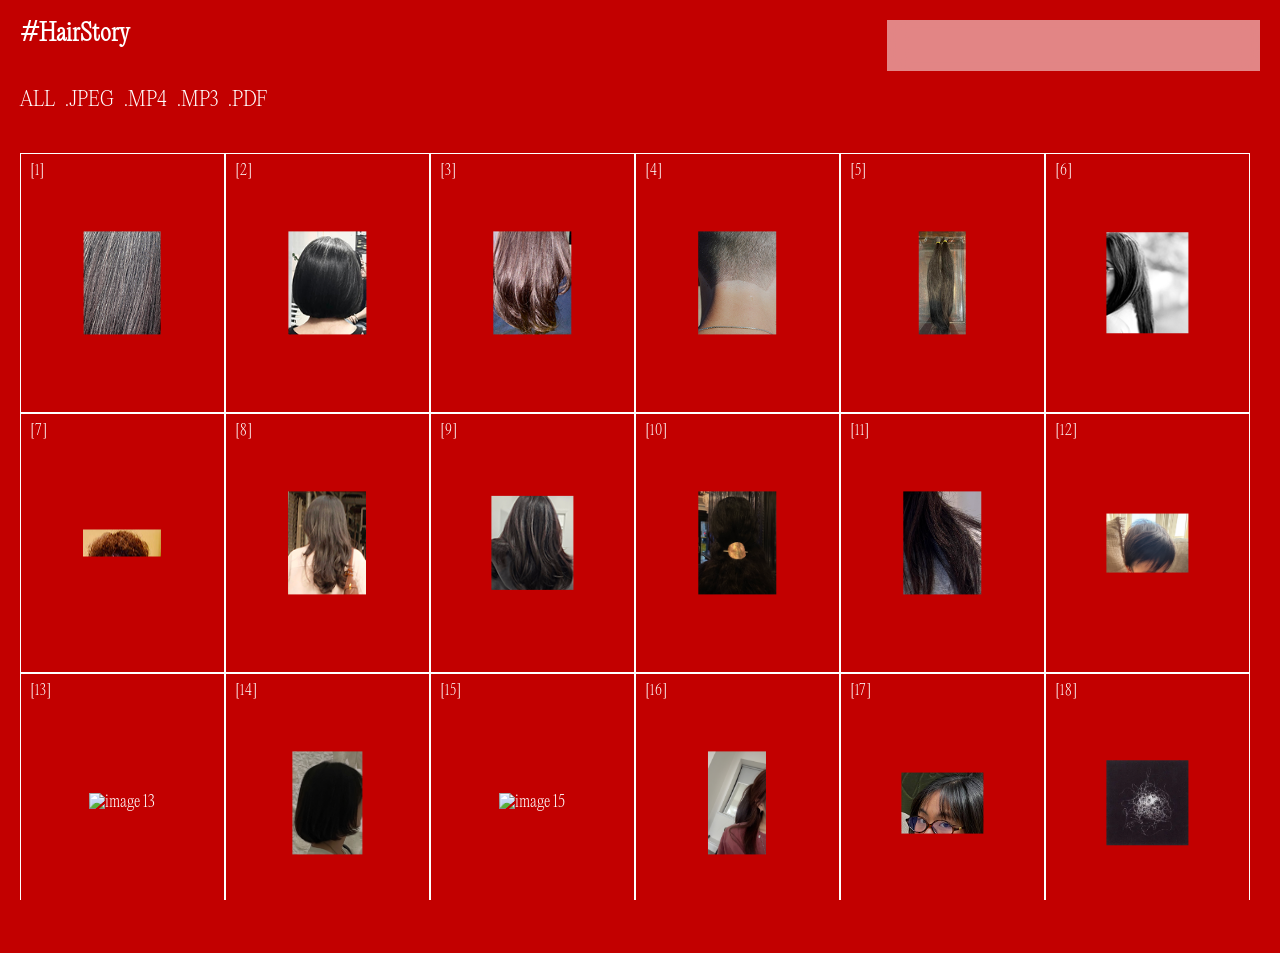
==== index.html @ ddce59ec "update" ====
<!DOCTYPE html>
<html lang="en">
<head>
  <meta charset="UTF-8" />
  <meta name="viewport" content="width=device-width, initial-scale=1.0" />
  <title>Archive Gallery</title>
  <link rel="stylesheet" href="styles.css">

</head>
<body>
<div class="page-transition"></div>
<a class="header" href="home.html">#HairStory</a>

  <div class="media-container">
    <div class="all">ALL</div>
    <div class="jpeg">.JPEG</div>
    <div class="mp4">.MP4</div>
    <div class="mp3">.MP3</div>
    <div class="pdf">.PDF</div>
  </div>

<div class="menu">
  <div class="menu-indicator"></div>

  <a class="menu-item" href="index.html">Index</a>
  <a class="menu-item" href="story.html">Story</a>
  <a class="menu-item" href="mailto:khanhphan1500@gmail.com">Submit</a>
  <a class="menu-item" href="faq.html">FAQ</a>
  <a class="menu-item" href="license.html">License</a>
</div>

  <div class="container">
  <div class="item type-jpeg"
     data-title="Mom's Hair Is A Symbol Of Her Sacrifice"
    data-author="By Anonymous User"    
     data-image="Images/hair1.png">
    <div class="label">[1]</div>
    <img src="Images/1.png" alt="">
  </div>

    <div class="item type-jpeg"
    data-title="I Cut My Hair As A Favor"
    data-author="By Anonymous User"    
    data-image="Images/Group 11.png">
    <div class="label">[2]</div>
    <img src="Images/2.png" alt="image 2">
  </div>

    <div class="item type-jpeg"
    data-title="Memories"
    data-author="By Anonymous User"    
    data-image="Images/Group 12.png">
    <div class="label">[3]</div>
    <img src="Images/3.png" alt="image 3">
  </div>

    <div class="item type-jpeg"
    data-title="Join The Military"
    data-author="By Anonymous User"        
    data-image="Images/Frame 21.png">
    <div class="label">[4]</div>
    <img src="Images/4.png" alt="image 4">
  </div>
    <div class="item type-mp3"
    data-title="Attachment"
    data-author="By Anonymous User"        
    data-description="When I was four, my world was still very small. It was mostly my house, my parents, and Nga. Nga had long hair. I don’t remember what clothes she wore or what her voice sounded like exactly, but I remember her hair. In my mind, that was part of who she was. Long hair meant Nga.
One afternoon she came home with it cut short. Just like that. No warning, no explanation. I stared at her for a long time, trying to understand what had happened. She was smiling, talking as usual, but something felt wrong. It was like someone had quietly replaced a piece of her.
And I cried. Not the dramatic kind of crying that comes from getting hurt. I couldn’t explain why. I only knew that the image of her I had held onto so tightly no longer matched what I saw.
Looking back, I think that was the first time I realized that people can change, even when you don’t expect them to. At four years old, I didn’t have the language for that. I only knew that Nga’s long hair was gone, and somehow, that felt like losing something."
    data-image="Images/5.png">
    <div class="label">[5]</div>
    <img src="Images/5.png" alt="image 5">
  </div>
    <div class="item type-pdf">
    <div class="label">[6]</div>
    <img src="Images/6.png" alt="image 6">
  </div>

    <div class="item type-pdf"
    data-title="Changes"
    data-author="By Anonymous User"        
    data-description="Sometimes, I find it funny when someone new met me and said: “Oh you should try this hairstyle. I giggle a little bit because I have tried every single hairstyle that people could imagine of. I swear, every single one. Because I have been through periods of change, through ups and downs, even moments of joy. I marked all the parts of my life with different hairstyles. So if people see me in just one hairstyle for a long time, it means everything is stable. But if there’s a time when something too joyful or too sad, I immediately changes my hairstyle. So I can confidently say that my hair holds a collection of memories in my life. One time people couldn’t even believe that I would change my hair like that. It was this curly afro style and I even dyed it. I remembered I met a friend at lunch while my hair was normal and straight and in the evening, I met her again at a party and I had this new strange hair. I felt like I had a new identity. When I walked in, people didn’t even recognized me, so I sat still to see if anyone noticed I was there. That’s the hairstyle that everyone was extremely shocked by, especially at that time. It was 2010, about 15 years ago. It looked so expressive to the point that I didn’t have to dress much because the hair already represented me: when I walked into a place, everyone had to turn around. I remember going to New York, my favorite city for the first time, with that hair. I was walking on the street and there were trucks behind kept honking at me. I turned around and though that something happened but they ended up complimenting on my hair. Like for an Asian, it was quite bold to have that hairstyle. I went on television and I got so many interesting comments about it. Later, I bleached my whole hair into white and people remembered me in events by it. Both of those hairstyles  marked different successful times of my life. When I looked back into my journey, I realized that it really reflects my mood through my hair. I don’t know this’s right or not, but the more I want to make an announcement to the outside world, the more I will show in my hairstyle: very bold, very strong. But when I’m looking at everything in a gentle way, I would want to keep my hair natural, original, and healthy. If I want to be individualistic, I would cut my hair short and style it. But right now, with my straight black hair, it’s not about me trying to shout a message to the world because after so many years working in this industry, I’ve said everything I wanted to. Now, as a host of a talkshow or a podcast, I want to listen and be invisible in front of my guests. Sometimes, I want to be a hug, or a therapist, or simply a friend listening to their stories."
    data-image="Images/7.png">
    <div class="label">[7]</div>
    <img src="Images/7.png" alt="image 7">
  </div>

    <div class="item type-pdf"
    data-title="Memories"
    data-author="By Anonymous User"        
    data-image="Images/8.png"
    data-subimage="Images/IMG_8418 1.png">
    <div class="label">[8]</div>
    <img src="Images/8.png" alt="image 8">
  </div>

    <div class="item type-pdf"
    data-title="Beauty Standard"
    data-author="By Anonymous User"        
    data-description="Growing up, long hair always felt less like a decision and more like something I was expected to have. It was everywhere, in the way people described beauty, in the girls I saw around me, in the quiet assumption that this was what femininity was supposed to look like. Keeping it long made me feel recognizable in a way, like I was fitting into something already defined. But at the same time, I’ve started to notice how much of that choice wasn’t entirely mine, and how strange it is to realize that even something as personal as my own hair can carry expectations I didn’t consciously agree to."
    data-image="Images/9.png">
    <div class="label">[9]</div>
    <img src="Images/9.png" alt="image 9">
  </div>

    <div class="item type-pdf"
    data-title="Identity"
    data-author="By Pree"        
    data-description="My hair takes up space—physically and otherwise. It’s thick, curly, and rarely behaves the same way twice, which means I’ve had to learn how to live with unpredictability instead of trying to smooth it out. Over time, it stopped feeling like something to manage and started feeling more like a marker of who I am visible, a little unruly, and not especially interested in fitting into something neater."
    data-image="Images/10.jpeg">
    <div class="label">[10]</div>
    <img src="Images/10.jpeg" alt="image 10">
  </div>

    <div class="item type-pdf"
    data-title="Untitled"
    data-author="By Anonymous User"        
    data-description="This photo is of my twin sister from when she visited me in New York. Every time she visits, I always straighten her hair for her. We grew up super close, with different hair types. She has a lot of thick hair, while I have a little less and thinner strands. When I straighten her hair for her, going through all of the different layers with the straightener makes me feel reminiscent of our childhood and playing with each other's hair."
    data-image="Images/11.png">
    <div class="label">[11]</div>
    <img src="Images/11.png" alt="image 11">
  </div>

    <div class="item type-pdf"
    data-title="Untitled"
    data-author="By Anonymous User"        
    data-description="The moment I realized hair meant something more than just hair was when my baby was born. Seeing his hair everyday reminds me of how grateful I am for my little person and how fast he is growing."
    data-image="Images/12.png">
    <div class="label">[12]</div>
    <img src="Images/12.png" alt="image 12">
  </div>

    <div class="item type-pdf"
    data-title="Untitled"
    data-author="By Anonymous User"        
    data-description="Coloring my hair different colors go beyond just aesthetics for me. I noticed throughout high school and college that professors were more likely to remember me if I had a distinct style, especially cause many of my classes were pre dominantly East Asian. It felt kind of demeaning to constantly be confused for other people, being called by different names or being forgotten despite me knowing that it's not my fault. Hair has become a form of my identity but also reminds me of my frustration towards being 'forgotten' growing up."
    data-image="Images/13.jpg">
    <div class="label">[13]</div>
    <img src="Images/13.jpg" alt="image 13">
  </div>

    <div class="item type-pdf"
    data-title="Untitled"
    data-author="By Anonymous User"        
    data-description="I remember this was my first time cutting off my hair really short and I was really nervous but I wanted a different change. The reason for cutting my hair so short was because I was having a hard time during the time and I wanted to wash away that memory and start to show change physically to get better. Cutting off this hair was one of the biggest change yet it was a way for me to cut off the negative energy and try to start with a new mindset."
    data-image="Images/14.jpg">
    <div class="label">[14]</div>
    <img src="Images/14.jpg" alt="image 14">
  </div>

    <div class="item type-mp3">
    <div class="label">[15]</div>
    <img src="Images/15.jpg" alt="image 15">
  </div>

    <div class="item type-pdf"
    data-title="Untitled"
    data-author="By Anonymous User"    
    data-description="I am not very good at tying my hair, but one day I carefully did it because I was going to a basketball game with my boyfriend. For me, it felt like a date, so I wanted to look pretty. But he came wearing a hoodie, sweatpants, and a cap, and said he didn’t think it was a date, just a game. That moment made me feel really sad, and I even cried a little, so my hair that day became more than just hair. It showed how much I cared about the moment and our relationship."
    data-image="Images/16.jpeg">
    <div class="label">[16]</div>
    <img src="Images/16.jpeg" alt="image 16">
  </div>

    <div class="item type-mp4"
    data-title="Untitled"
    data-author="By Jenny Tran"
    data-image="Images/17.png"
    data-video="Images/video-output-B801E47E-673E-49CC-BC9C-81266635CBD5-1.MOV">
    <div class="label">[17]</div>
    <img src="Images/17.png" alt="image 17">
  </div>

    <div class="item type-mp4"
    data-title="Bristles"
    data-author="By Sara Grant"
    data-description="Bristles is an exploration of change and personal growth. This artist book presents captivating compositions of loose hair strands, paired with Walt Whitman’s Song of Myself."
    data-video="Images/Bristles.mov">
    <div class="label">[18]</div>
    <img src="Images/18.png" alt="image 18">
  </div>

  </div>
  <div class="detail-panel" id="panel">
  <div class="panel-content">
    <div class="close-btn" id="closePanel">✕</div>
    <h2 id="panelTitle"></h2>
    <h3 id="panelAuthor"></h3>
    <img id="panelImage" src="" alt="">
    <video id="panelVideo" autoplay loop muted playsinline style="display:none;"></video>    <p id="panelDescription"></p>
  </div>
</div>
</body>
<script>
  const buttons = document.querySelectorAll('.media-container div');
  const allItems = document.querySelectorAll('.item');

  buttons.forEach(button => {
    button.addEventListener('click', () => {

      const type = button.className; // gets 'jpeg', 'mp3', etc.

      // If ALL is clicked → reset
      if (type === 'all') {
        allItems.forEach(item => item.classList.remove('dim'));
        return;
      }

      // Step 1: dim everything
      allItems.forEach(item => item.classList.add('dim'));

      // Step 2: undim matching items
      const activeItems = document.querySelectorAll('.type-' + type);
      activeItems.forEach(item => item.classList.remove('dim'));
    });
  });
  const items = document.querySelectorAll('.item');
  const panel = document.getElementById('panel');
  const closeBtn = document.getElementById('closePanel');

  const panelTitle = document.getElementById('panelTitle');
  const panelDesc = document.getElementById('panelDescription');
  const panelAuthor = document.getElementById('panelAuthor');
  const panelImg = document.getElementById('panelImage');
  const panelSubimg = document.getElementById('panelSubImage');



  items.forEach(item => {
    item.addEventListener('click', () => {
      // get data from clicked item
      const title = item.dataset.title;
      const desc = item.dataset.description
      const img = item.dataset.image;
      const video = item.dataset.video;
      const author = item.dataset.author;
// reset visibility
    panelImg.style.display = 'block';
    panelVideo.style.display = 'none';
    panelAuthor.textContent = author || '';

    // ✅ if mp4 → show video under image
    if (item.classList.contains('type-mp4') && video) {
      panelVideo.src = video;
      panelVideo.style.display = 'block';
    }
;

      // inject into panel
      panelTitle.textContent = title;
      panelDesc.textContent = desc;
      panelImg.src = img;
    
      panelImg.classList.remove('pdf-small');

    // only PDF gets smaller
    if (item.classList.contains('type-pdf')) {
      panelImg.classList.add('pdf-small');
    }

        if (item.classList.contains('type-mp3')) {
      panelImg.classList.add('mp3-small');
    }
            if (item.classList.contains('type-mp4')) {
      panelImg.classList.add('mp4-small');
    }

      // open panel
      panel.classList.add('active');
    });
  });

  closeBtn.addEventListener('click', () => {
    panel.classList.remove('active');
  });
const menuItems = document.querySelectorAll('.menu-item');
const menu = document.querySelector('.menu');
const indicator = document.querySelector('.menu-indicator');

menuItems.forEach(item => {
  item.addEventListener('mouseenter', () => {
    const rect = item.getBoundingClientRect();
    const parentRect = menu.getBoundingClientRect();

    indicator.style.width = rect.width + 'px';
    indicator.style.transform = `translateX(${rect.left - parentRect.left - 6}px)`;
  });
});
document.addEventListener("DOMContentLoaded", () => {
  const transition = document.querySelector(".page-transition");
  const header = document.querySelector(".header");

  header.addEventListener("click", (e) => {
    e.preventDefault();

    // slide DOWN
    transition.classList.remove("up");
    transition.classList.add("down");

    setTimeout(() => {
      window.location.href = header.href;
    }, 600);
  });
});
</script>
</html>
---- styles.css ----
@font-face {
  font-family: 'PPEditorial-Ultralight';
  src: url('Fonts/PPEditorialNew-Ultralight.woff') format('woff2'),
       url('Fonts/PPEditorialNew-Ultralight.woff') format('woff');
  font-weight: 100;
  font-style: normal;
}

    body {
      margin: 0;
      background-color: #C20000;
      color: white;
      font-family: 'PPEditorial-Ultralight', serif;
    }

    .header {
      padding: 20px;
      font-size: 24px;
      font-weight: bold;
      text-decoration: none;
      color: inherit;
      display: inline-block;
      z-index: 100000;
      
    }
   
    .media-container{
      display: flex;
      flex-wrap: wrap;
      padding: 20px;
      gap: 10px;
      font-size: 20px;
    }
    .container {
      display: flex;
      flex-wrap: wrap;
      padding: 20px;
      gap: 0px;
    }

.item {
  width: calc((100% - 10px) / 6);
  height: 260px;
  border: 1px solid white;
  position: relative;
  overflow: hidden;
  box-sizing: border-box;
  background-color: transparent;
  transition: background-color 0.3s ease;
}
.label {
  position: absolute;
  top: 0;
  left: 0;
  padding: 10px;
  font-size: 14px;
  letter-spacing: 1px;
  color: white;
  z-index: 2;
  transition: color 0.3s ease;
}
.item img {
  position: absolute;
  top: 50%;
  left: 50%;
  transform: translate(-50%, -50%) scale(1);
  max-width: 40%;
  max-height: 40%;
  transition: transform 0.3s ease;
  z-index: 1;
}
    .item:hover img {
  transform: translate(-50%, -50%) scale(1.3);
}
.item:hover {
  background-color: white;
}

.item:hover .label {
  color: #C20000; /* your red */
}
.dim {
  opacity: 0.2;
  transition: opacity 0.3s ease;
}
.detail-panel {
  position: fixed;
  top: 0;
  right: -100%;
  width: 50%; 
  height: 100vh;
  background: white;
  color: #C20000;
  z-index: 999;
  transition: right 0.4s ease;
  overflow-y: auto;
}

.detail-panel.active {
  right: 0;
}
.panel-content {
  padding: 40px;
}

.panel-content img {
  width: 100%;
  margin: 20px 0;
}

.close-btn {
  position: absolute;
  top: 20px;
  right: 20px;
  cursor: pointer;
  font-size: 40px;
}
#panelTitle {
  text-align: center;
  margin: 80px auto 30px auto;
  font-size: 35px;
  width: 60%;
}
#panelAuthor {
  text-align: center;
  margin: 0px auto 30px auto;
  font-size: 20px;
  width: 100%;
}
#panelDescription {
  text-align: justify;
  margin: 65px auto 30px auto;
  font-size: 20px;
  width: 90%;}
/* default = full width (jpeg, mp3, mp4...) */
#panelImage.jpeg {
  width: 100%;
  height: auto;
}

#panelImage.pdf-small {
  width: 40%;      
  padding-top: 30px;
  max-width: 300px;
  display: block;
  margin: 0 auto; 
}
#panelImage.mp3-small {
  width: 30%;
  max-width: 300px;
  display: block;
  margin: 0 auto;  
}
#panelImage.mp4-small {
  width: 40%; 
  max-width: 300px;
  display: block;
  margin: 0 auto; 
}
#panelVideo {
  width: 90%;
  padding-top: 46px;
  margin: 0 auto; 

}

.menu {
  position: fixed;
  width: fit-content;
  top: 20px;
  right: 20px;
  display: flex;
  gap: 8px;
  padding: 8px;
  background: rgba(255, 255, 255, 0.522);
  backdrop-filter: blur(10px);
  border-radius: 999px;
  z-index: 9999;
}

/* red text */
.menu-item {
  color: #C20000;
  font-size: 14pt;
  padding: 6px 12px;
  cursor: pointer;
  position: relative;
  z-index: 2;
  white-space: nowrap;
  text-decoration: none;
}

/* sliding highlight */
.menu-indicator {
  position: absolute;
  top: 6px;
  left: 6px;
  height: calc(100% - 12px);
  width: 20px; /* will be overwritten by JS */

  background: rgba(255, 255, 255, 0.772);
  border-radius: 999px;

  transition: all 0.3s ease;
  z-index: 1;
}

.home {
  display: grid;
  grid-template-columns: 2fr 1fr 1fr 1fr; /* first column bigger */
  height: 100vh;
}

/* base column style */
.col {
  background-size: cover;
  background-position: center;
  transition: background-image 0.4s ease;
  position: relative; /* important for positioning text */
  overflow: hidden;
}

/* DEFAULT (all columns form ONE image) */
.col-1 { background-image: url('Images/CamScanner 4-8-26 23.14_1.jpg'); background-position: 0% center; }
.col-2 { background-image: url('Images/CamScanner 4-8-26 23.14_1.jpg'); background-position: 33% center; }
.col-3 { background-image: url('Images/CamScanner 4-8-26 23.14_1.jpg'); background-position: 66% center; }
.col-4 { background-image: url('Images/CamScanner 4-8-26 23.14_1.jpg'); background-position: 100% center; }

/* HOVER → only that column changes */
.col-1:hover { background-image: url('Images/IMG_7846.jpg'); }
.col-2:hover { background-image: url('Images/IMG_7846.jpg'); }
.col-3:hover { background-image: url('Images/IMG_7846.jpg'); }
.col-4:hover { background-image: url('Images/IMG_7846.jpg'); }

.page-title {
  position: fixed;
  bottom: 1px;
  left: 20px;
  font-size: 250px;
  color: #C20000;
  z-index: 10;
}

.title-word {
  transition: opacity 0.3s ease;
}


/* text styling */
.col-subtitle {
  position: absolute;
  left: 20px;
  margin-top: 350px;
  color: white;
  font-size: 100px;
  opacity: 0;

  transition: opacity 0.3s ease, transform 0.3s ease;
  transform: translateY(10px);
}
.col-text {
  position: absolute;
  left: 20px;
  bottom: 50px;
  color: white;
  font-size: 20pt;
  opacity: 0;
  width: 80%;
  transition: opacity 0.3s ease, transform 0.3s ease;
  transform: translateY(10px);
}
.col-text span {
  display: block;
  margin-top: 8px; /* optional spacing */
  font-size: 15pt;
}
.col-2 .col-subtitle,
.col-3 .col-subtitle,
.col-4 .col-subtitle {
  font-size: 50pt;
  margin-top: 150px;
  position: relative;   /* adjust as needed */
}
.col-2 .col-text,
.col-3 .col-text,
.col-4 .col-text {
  position: static;   /* or relative */
  margin-top: 10px;
  padding-left: 20px;
  width: 80%;
}
.col-2 .col-text span,
.col-3 .col-text span,
.col-4 .col-text span {
  margin-top: 20px;    /* adjust as needed */
}
/* show ONLY on hover */
.col:hover .col-subtitle {
  opacity: 1;
  transform: translateY(0);
}
.col:hover .col-text {
  opacity: 1;
}
.page-transition {
  position: fixed;
  left: 0;
  bottom: -100%;
  width: 100%;
  height: 100%;
  background: #C20000;
  z-index: 9999;
  transition: bottom 0.5s ease;
}

/* slide UP (home → index) */
.page-transition.up {
  bottom: 0;
}

/* slide DOWN (index → home) */
.page-transition.down {
  bottom: -100%;
}
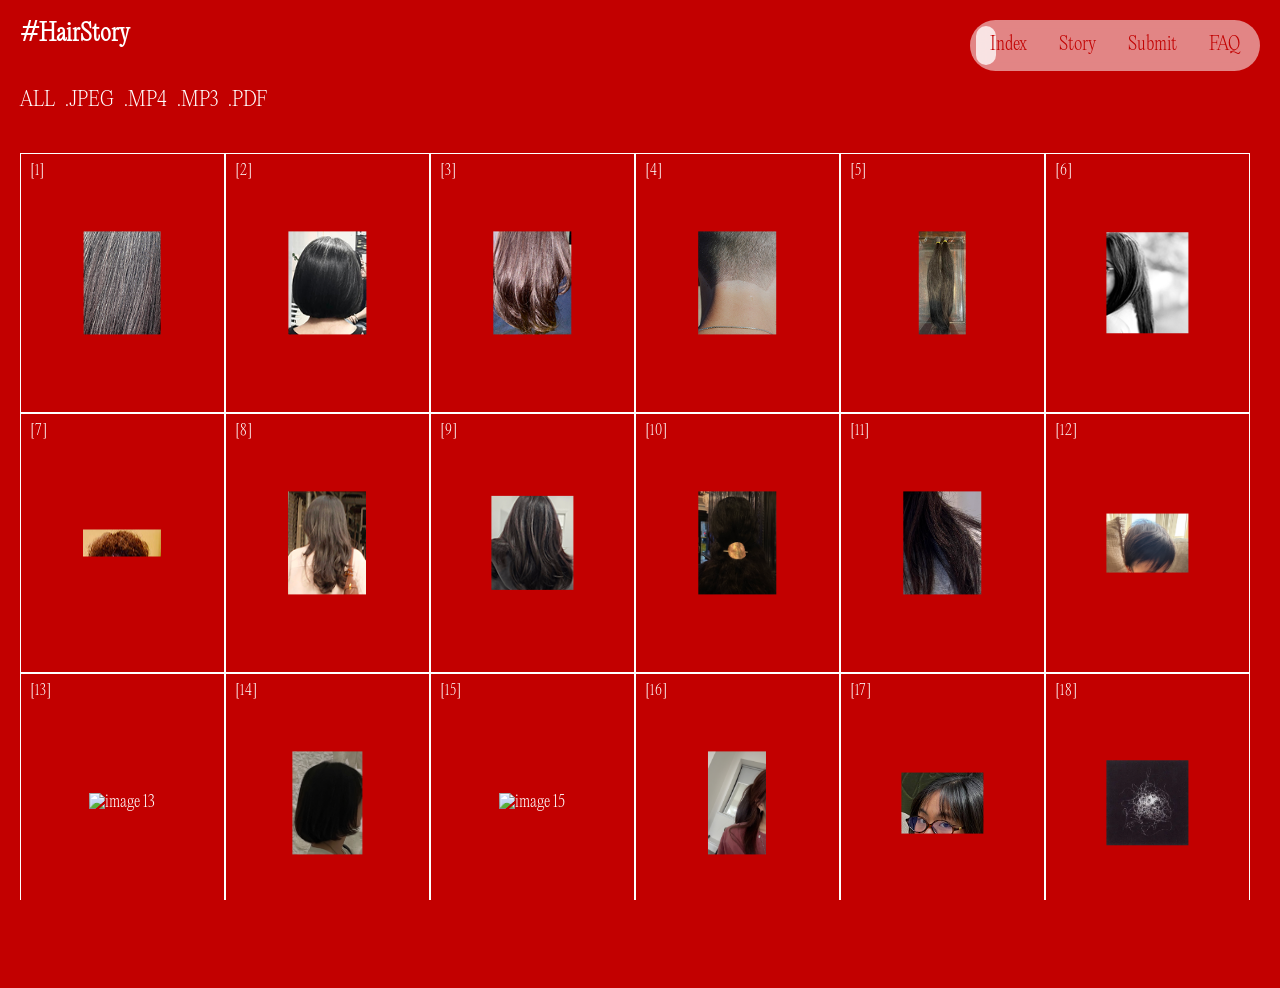
==== commit afdc50b0: "license" ====
--- a/index.html
+++ b/index.html
@@ -26,7 +26,6 @@
   <a class="menu-item" href="story.html">Story</a>
   <a class="menu-item" href="mailto:khanhphan1500@gmail.com">Submit</a>
   <a class="menu-item" href="faq.html">FAQ</a>
-  <a class="menu-item" href="license.html">License</a>
 </div>
 
   <div class="container">
@@ -191,6 +190,7 @@
     <video id="panelVideo" autoplay loop muted playsinline style="display:none;"></video>    <p id="panelDescription"></p>
   </div>
 </div>
+
 </body>
 <script>
   const buttons = document.querySelectorAll('.media-container div');
@@ -304,4 +304,16 @@
   });
 });
 </script>
-</html>+</html>
+<footer class="license">
+  <a href="https://khanh-phan15.github.io/HairStory/home.html">#HairStory</a>
+  © 2026 by
+  <a href="https://www.instagram.com/khanh.phan15/">Khanh Phan</a>
+  is licensed under
+  <a href="https://creativecommons.org/licenses/by-nc-nd/4.0/">CC BY-NC-ND 4.0</a>
+
+  <img src="https://mirrors.creativecommons.org/presskit/icons/cc.svg">
+  <img src="https://mirrors.creativecommons.org/presskit/icons/by.svg">
+  <img src="https://mirrors.creativecommons.org/presskit/icons/nc.svg">
+  <img src="https://mirrors.creativecommons.org/presskit/icons/nd.svg">
+</footer>
--- a/styles.css
+++ b/styles.css
@@ -111,7 +111,7 @@
 .close-btn {
   position: absolute;
   top: 20px;
-  right: 20px;
+  left: 20px;
   cursor: pointer;
   font-size: 40px;
 }
@@ -322,3 +322,21 @@
 .page-transition.down {
   bottom: -100%;
 }
+.license {
+  display: flex;
+  flex-wrap: wrap;
+  gap: 6px;
+  align-items: center;
+  padding: 10px 20px;
+  font-size: 12px;
+  color: white;
+}
+.license-link {
+  color: white;
+}
+.license img {
+  height: 0.9em;
+  width: auto;
+  margin-left: 0.2em;
+  vertical-align: middle;
+}
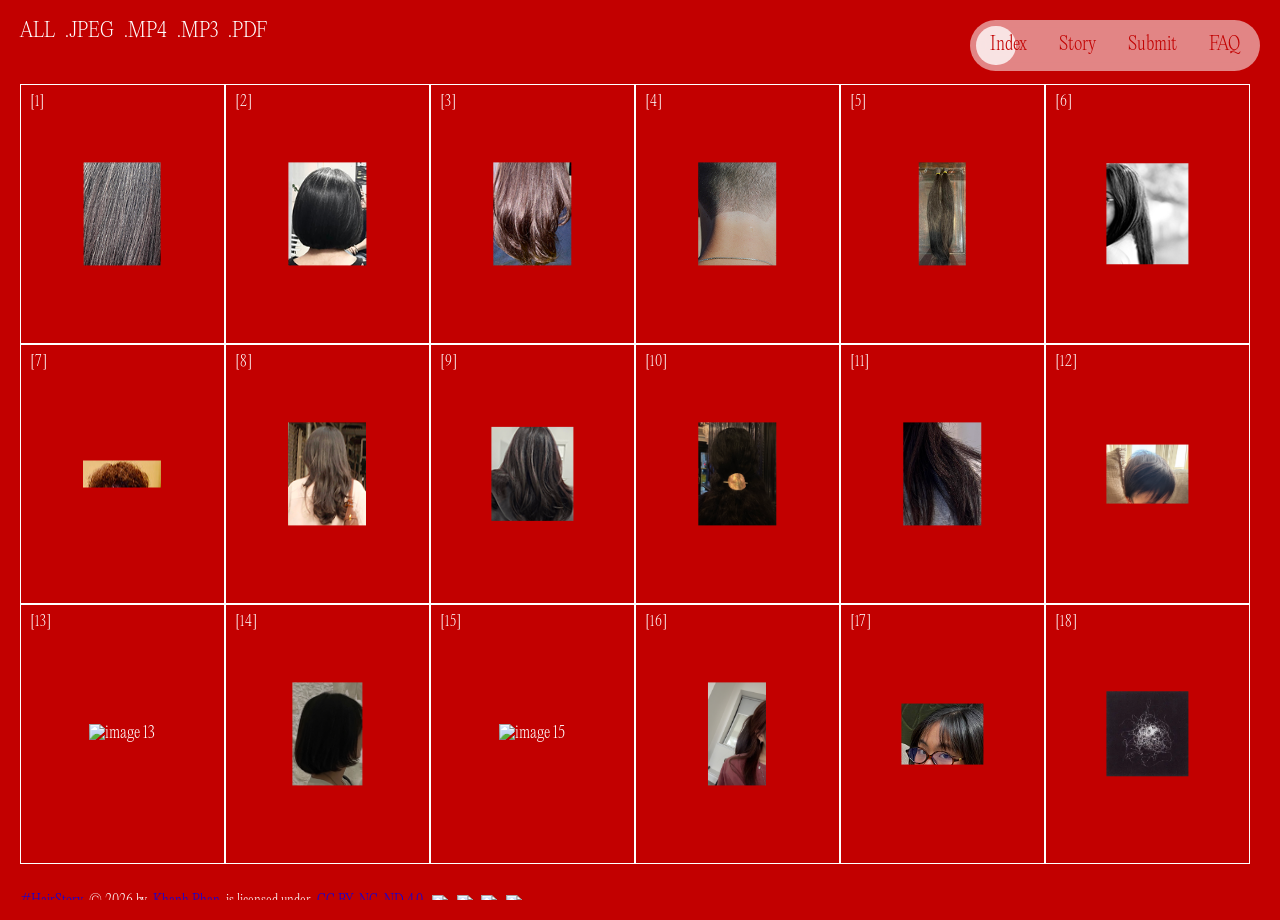
==== commit 99626180: "story" ====
--- a/index.html
+++ b/index.html
@@ -62,7 +62,8 @@
   </div>
     <div class="item type-mp3"
     data-title="Attachment"
-    data-author="By Anonymous User"        
+    data-author="By Anonymous User" 
+    data-audio="Audio/Cutting-hair-scissors-snapping.mp3"       
     data-description="When I was four, my world was still very small. It was mostly my house, my parents, and Nga. Nga had long hair. I don’t remember what clothes she wore or what her voice sounded like exactly, but I remember her hair. In my mind, that was part of who she was. Long hair meant Nga.
 One afternoon she came home with it cut short. Just like that. No warning, no explanation. I stared at her for a long time, trying to understand what had happened. She was smiling, talking as usual, but something felt wrong. It was like someone had quietly replaced a piece of her.
 And I cried. Not the dramatic kind of crying that comes from getting hurt. I couldn’t explain why. I only knew that the image of her I had held onto so tightly no longer matched what I saw.
@@ -175,7 +176,7 @@
     data-title="Bristles"
     data-author="By Sara Grant"
     data-description="Bristles is an exploration of change and personal growth. This artist book presents captivating compositions of loose hair strands, paired with Walt Whitman’s Song of Myself."
-    data-video="Images/Bristles.mov">
+    data-video="Images/Bristles.mov"> 
     <div class="label">[18]</div>
     <img src="Images/18.png" alt="image 18">
   </div>
--- a/styles.css
+++ b/styles.css
@@ -13,16 +13,25 @@
       font-family: 'PPEditorial-Ultralight', serif;
     }
 
-    .header {
-      padding: 20px;
-      font-size: 24px;
-      font-weight: bold;
-      text-decoration: none;
-      color: inherit;
-      display: inline-block;
-      z-index: 100000;
-      
-    }
+.header {
+  position: fixed;   /* key fix */
+  top: 20px;
+  left: 20px;
+
+  font-size: 24px;
+  font-weight: bold;
+  text-decoration: none;
+
+  color: #C20000;
+
+  opacity: 0;
+  transition: opacity 0.5s ease;
+
+  z-index: 100000;
+}
+    body.story-mode .header {
+    opacity: 1;
+}
    
     .media-container{
       display: flex;
@@ -196,7 +205,7 @@
   top: 6px;
   left: 6px;
   height: calc(100% - 12px);
-  width: 20px; /* will be overwritten by JS */
+  width: 40px; /* will be overwritten by JS */
 
   background: rgba(255, 255, 255, 0.772);
   border-radius: 999px;
@@ -328,15 +337,68 @@
   gap: 6px;
   align-items: center;
   padding: 10px 20px;
-  font-size: 12px;
+  font-size: 14px;
   color: white;
 }
 .license-link {
   color: white;
 }
 .license img {
-  height: 0.9em;
+  height: 1em;
   width: auto;
   margin-left: 0.2em;
   vertical-align: middle;
-}+}
+
+
+
+
+.story-text {
+  position: fixed;
+  bottom: 50px;
+  left: 20px;
+  transform: translateX(-50%);
+  color: #C20000;
+  font-size: 20pt;
+  max-width: 70%;
+  text-align: left;
+
+  opacity: 0;
+  transition: opacity 0.5s ease;
+}
+
+/* smooth fade for title */
+.page-title {
+  transition: opacity 0.5s ease;
+}
+
+/* STORY MODE */
+body.story-mode .page-title {
+  opacity: 0;
+}
+
+body.story-mode .story-text {
+  opacity: 1;
+}
+
+/* disable ALL hover interactions in story mode */
+body.story-mode .col {
+  pointer-events: none;   /* kills hover + click */
+}
+
+/* lock background (no hover swap) */
+body.story-mode .col-1,
+body.story-mode .col-2,
+body.story-mode .col-3,
+body.story-mode .col-4 {
+  background-image: url('Images/CamScanner 4-8-26 23.14_1.jpg') !important;
+}
+
+/* hide hover text completely */
+body.story-mode .col-subtitle,
+body.story-mode .col-text {
+  opacity: 0 !important;
+  transform: translateY(10px) !important;
+}
+
+
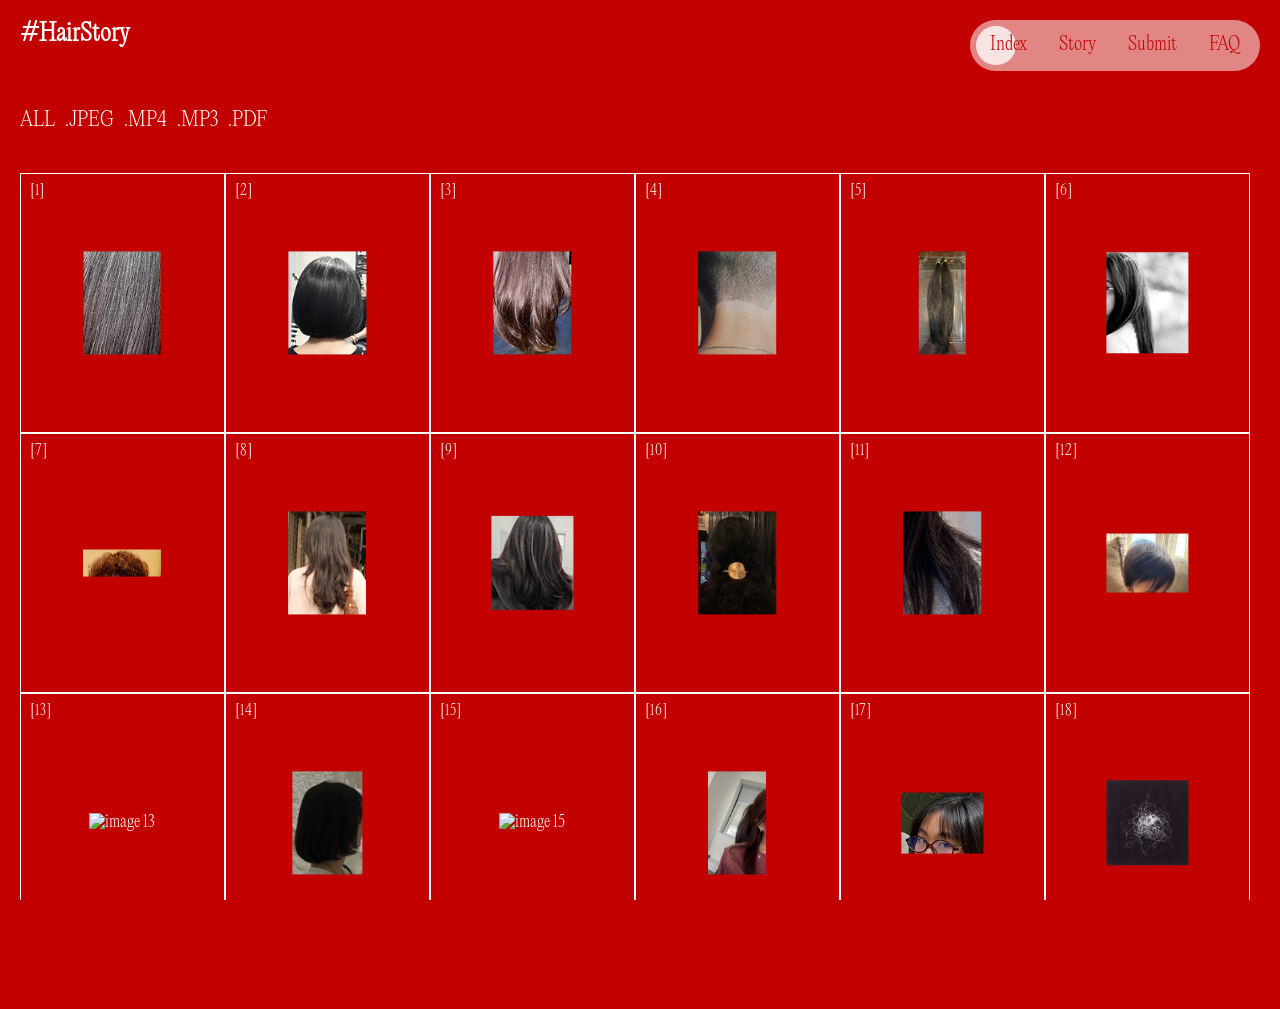
==== commit 2e23ea59: "fix-text" ====
--- a/index.html
+++ b/index.html
@@ -1,11 +1,22 @@
 <!DOCTYPE html>
 <html lang="en">
+
 <head>
   <meta charset="UTF-8" />
   <meta name="viewport" content="width=device-width, initial-scale=1.0" />
   <title>Archive Gallery</title>
   <link rel="stylesheet" href="styles.css">
-
+<style>
+.header {
+  position:relative;
+  top: 20px;
+  left: 20px;
+  font-size: 24px;
+  font-weight: bold;
+  text-decoration: none;
+  color: #ffffff;
+}
+</style>
 </head>
 <body>
 <div class="page-transition"></div>
@@ -23,7 +34,7 @@
   <div class="menu-indicator"></div>
 
   <a class="menu-item" href="index.html">Index</a>
-  <a class="menu-item" href="story.html">Story</a>
+    <a class="menu-item" href="#" id="storyBtn">Story</a>
   <a class="menu-item" href="mailto:khanhphan1500@gmail.com">Submit</a>
   <a class="menu-item" href="faq.html">FAQ</a>
 </div>
--- a/styles.css
+++ b/styles.css
@@ -13,24 +13,13 @@
       font-family: 'PPEditorial-Ultralight', serif;
     }
 
-.header {
-  position: fixed;   /* key fix */
-  top: 20px;
-  left: 20px;
-
-  font-size: 24px;
-  font-weight: bold;
-  text-decoration: none;
-
-  color: #C20000;
-
-  opacity: 0;
-  transition: opacity 0.5s ease;
-
-  z-index: 100000;
-}
-    body.story-mode .header {
+
+body.story-mode .header {
     opacity: 1;
+}
+body.index-page .header {
+  color: white;
+  z-index: 99999;
 }
    
     .media-container{
@@ -39,6 +28,7 @@
       padding: 20px;
       gap: 10px;
       font-size: 20px;
+      margin-top: 60px;
     }
     .container {
       display: flex;
@@ -350,14 +340,11 @@
   vertical-align: middle;
 }
 
-
-
-
 .story-text {
   position: fixed;
   bottom: 50px;
   left: 20px;
-  transform: translateX(-50%);
+  transform: none;
   color: #C20000;
   font-size: 20pt;
   max-width: 70%;
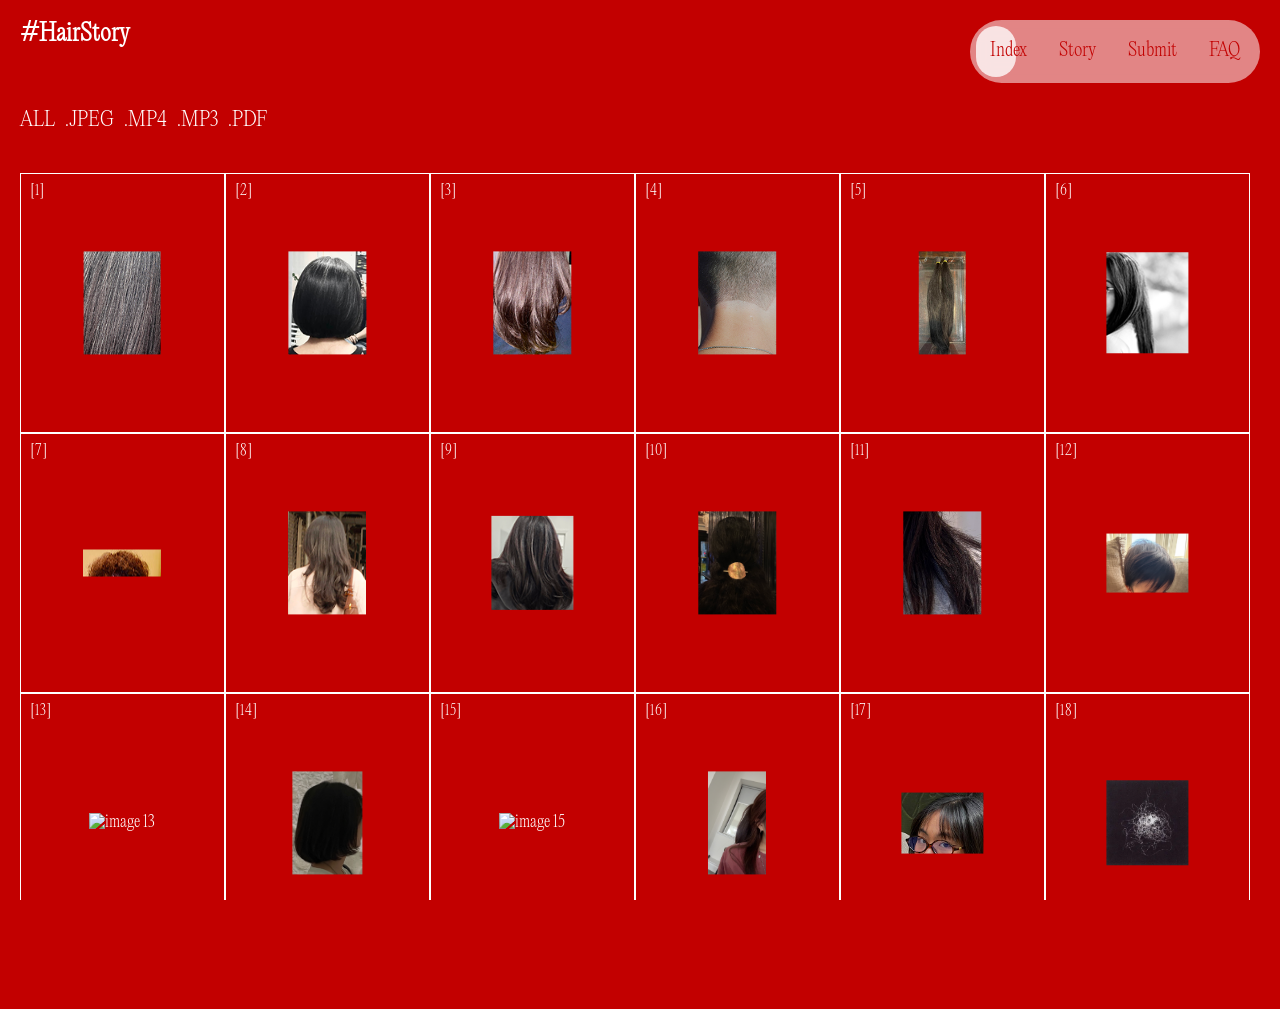
==== commit c26c7207: "menu" ====
--- a/index.html
+++ b/index.html
@@ -36,7 +36,7 @@
   <a class="menu-item" href="index.html">Index</a>
     <a class="menu-item" href="#" id="storyBtn">Story</a>
   <a class="menu-item" href="mailto:khanhphan1500@gmail.com">Submit</a>
-  <a class="menu-item" href="faq.html">FAQ</a>
+  <a class="menu-item" href="FAQ.html">FAQ</a>
 </div>
 
   <div class="container">
@@ -83,7 +83,11 @@
     <div class="label">[5]</div>
     <img src="Images/5.png" alt="image 5">
   </div>
-    <div class="item type-pdf">
+    <div class="item type-pdf"
+     data-title="I Turned 45"
+    data-author="By Anonymous User"        
+    data-description="Turning 45, I found myself caring less about how I look in the way I used to. Things like hair length stopped feeling like they needed to fit a certain image, and I started wanting to grow it long again—not for anyone else, but because it simply didn’t matter as much if it followed expectations or not."
+    data-image="Images/6.png">
     <div class="label">[6]</div>
     <img src="Images/6.png" alt="image 6">
   </div>
@@ -97,11 +101,10 @@
     <img src="Images/7.png" alt="image 7">
   </div>
 
-    <div class="item type-pdf"
+    <div class="item type-jpeg"
     data-title="Memories"
     data-author="By Anonymous User"        
-    data-image="Images/8.png"
-    data-subimage="Images/IMG_8418 1.png">
+    data-image="Images/p8.jpg">
     <div class="label">[8]</div>
     <img src="Images/8.png" alt="image 8">
   </div>
@@ -160,7 +163,11 @@
     <img src="Images/14.jpg" alt="image 14">
   </div>
 
-    <div class="item type-mp3">
+    <div class="item type-pdf"
+     data-title="Untitled"
+    data-author="By Anonymous User"        
+    data-description="This is my friend's hair. She just dyed it that day and we were out for brunch 3 years ago. It makes me think of how carefree and enjoyable that time was."
+    data-image="Images/15.jpg">
     <div class="label">[15]</div>
     <img src="Images/15.jpg" alt="image 15">
   </div>
@@ -199,12 +206,20 @@
     <h2 id="panelTitle"></h2>
     <h3 id="panelAuthor"></h3>
     <img id="panelImage" src="" alt="">
-    <video id="panelVideo" autoplay loop muted playsinline style="display:none;"></video>    <p id="panelDescription"></p>
+    <video id="panelVideo" autoplay loop muted playsinline style="display:none;"></video>    
+<audio id="panelAudio" style="display:none;"></audio>
+<div class="audio-ui" id="audioUI" style="display:none;">
+  <button id="playBtn">▶</button>
+  <span id="audioTime"></span>
+</div>
+
+    <p id="panelDescription"></p>
   </div>
 </div>
 
 </body>
 <script>
+  
   const buttons = document.querySelectorAll('.media-container div');
   const allItems = document.querySelectorAll('.item');
 
@@ -236,52 +251,117 @@
   const panelAuthor = document.getElementById('panelAuthor');
   const panelImg = document.getElementById('panelImage');
   const panelSubimg = document.getElementById('panelSubImage');
-
+  const panelAudio = document.getElementById('panelAudio');
+  const audioTime = document.getElementById('audioTime');
+const audioUI = document.getElementById('audioUI');
+const playBtn = document.getElementById('playBtn');
 
 
   items.forEach(item => {
-    item.addEventListener('click', () => {
-      // get data from clicked item
-      const title = item.dataset.title;
-      const desc = item.dataset.description
-      const img = item.dataset.image;
-      const video = item.dataset.video;
-      const author = item.dataset.author;
-// reset visibility
-    panelImg.style.display = 'block';
-    panelVideo.style.display = 'none';
-    panelAuthor.textContent = author || '';
-
-    // ✅ if mp4 → show video under image
+  item.addEventListener('click', () => {
+
+    // =========================
+    // GET DATA
+    // =========================
+    const title = item.dataset.title;
+    const desc = item.dataset.description;
+    const img = item.dataset.image;
+    const video = item.dataset.video;
+    const audio = item.dataset.audio;
+    const author = item.dataset.author;
+
+    // =========================
+    // RESET ALL MEDIA FIRST
+    // =========================
+    panelAudio.pause();
+    panelAudio.src = "";
+    panelAudio.style.display = "none";
+    audioTime.textContent = "";
+
+    panelVideo.pause();
+    panelVideo.src = "";
+    panelVideo.style.display = "none";
+
+    panelImg.src = "";
+    panelImg.style.display = "none";
+
+    // =========================
+    // SET TEXT
+    // =========================
+    panelTitle.textContent = title || "";
+    panelDesc.textContent = desc || "";
+    panelAuthor.textContent = author || "";
+
+    // =========================
+    // IMAGE
+    // =========================
+// IMAGE (works for jpeg + pdf + others that use data-image)
+if (img) {
+  panelImg.src = img;
+  panelImg.style.display = "block";
+}
+
+    // =========================
+    // VIDEO
+    // =========================
     if (item.classList.contains('type-mp4') && video) {
       panelVideo.src = video;
-      panelVideo.style.display = 'block';
+      panelVideo.style.display = "block";
     }
-;
-
-      // inject into panel
-      panelTitle.textContent = title;
-      panelDesc.textContent = desc;
-      panelImg.src = img;
-    
-      panelImg.classList.remove('pdf-small');
-
-    // only PDF gets smaller
+
+    // =========================
+    // AUDIO (FIXED)
+    // =========================
+if (item.classList.contains('type-mp3') && audio) {
+  panelAudio.src = audio;
+
+  audioUI.style.display = "flex";
+
+  panelAudio.onloadedmetadata = () => {
+    audioTime.textContent = "0:00 / " + formatTime(panelAudio.duration);
+  };
+
+  panelAudio.ontimeupdate = () => {
+    audioTime.textContent =
+      formatTime(panelAudio.currentTime) +
+      " / " +
+      formatTime(panelAudio.duration);
+  };
+
+  playBtn.onclick = () => {
+    if (panelAudio.paused) {
+      panelAudio.play();
+      playBtn.textContent = "❚❚";
+    } else {
+      panelAudio.pause();
+      playBtn.textContent = "▶";
+    }
+  };
+}
+
+    // =========================
+    // STYLE ADJUSTMENTS
+    // =========================
+    panelImg.classList.remove('pdf-small', 'mp3-small', 'mp4-small');
+
     if (item.classList.contains('type-pdf')) {
       panelImg.classList.add('pdf-small');
     }
 
-        if (item.classList.contains('type-mp3')) {
+    if (item.classList.contains('type-mp3')) {
       panelImg.classList.add('mp3-small');
     }
-            if (item.classList.contains('type-mp4')) {
+
+    if (item.classList.contains('type-mp4')) {
       panelImg.classList.add('mp4-small');
     }
 
-      // open panel
-      panel.classList.add('active');
-    });
+    // =========================
+    // OPEN PANEL
+    // =========================
+    panel.classList.add('active');
   });
+});
 
   closeBtn.addEventListener('click', () => {
     panel.classList.remove('active');
--- a/styles.css
+++ b/styles.css
@@ -181,7 +181,7 @@
 .menu-item {
   color: #C20000;
   font-size: 14pt;
-  padding: 6px 12px;
+  padding: 12px 12px;
   cursor: pointer;
   position: relative;
   z-index: 2;
@@ -195,7 +195,7 @@
   top: 6px;
   left: 6px;
   height: calc(100% - 12px);
-  width: 40px; /* will be overwritten by JS */
+  width: 40px;
 
   background: rgba(255, 255, 255, 0.772);
   border-radius: 999px;
@@ -389,3 +389,123 @@
 }
 
 
+#audioUI {
+  display: flex;
+  align-items: center;
+  gap: 10px;
+  background: none;
+  border: none;
+  padding: 0;
+  margin-top: 10px;
+}
+
+#playBtn {
+background: none;
+  border: 1.5px solid #C20000;
+  color: #C20000;
+  font-size: 14px;
+  width: 40px;
+  height: 40px;
+
+  border-radius: 50%;
+  display: flex;
+  align-items: center;
+  justify-content: center;
+
+  cursor: pointer;
+  padding: 0;
+}
+#playBtn:hover {
+  background: #C20000;
+  color: rgb(255, 255, 255);
+}
+#audioTime {
+  color: #C20000;
+  font-weight: 500;
+  letter-spacing: 0.5px;
+  font-size: 12px;
+  display: inline-block;
+}
+.audio-ui {
+  display: flex;
+  align-items: center;
+  gap: 10px;
+}
+
+
+.faq-container {
+  width: 60%;
+  margin: 120px auto;
+  color: white;
+  font-size: 18px;
+}
+
+.faq-item {
+  border-bottom: 1px solid white;
+  padding: 20px 0;
+}
+
+.faq-question {
+  display: flex;
+  justify-content: space-between;
+  align-items: center;
+  cursor: pointer;
+}
+
+.arrow {
+  background: none;
+  border: none;
+  color: white;
+  cursor: pointer;
+  transition: transform 0.3s ease;
+}
+
+.faq-container {
+  width: 70%;
+  margin: 140px auto;
+  margin-left: 40px;
+  color: white;
+  font-size: 20pt;
+}
+
+.faq-item {
+  border-bottom: 2px solid rgba(255,255,255,0.3);
+  padding: 20px 0;
+}
+
+.faq-question {
+  display: flex;
+  justify-content: space-between;
+  align-items: center;
+  cursor: pointer;
+}
+
+.faq-question span {
+  flex: 1;
+}
+
+.arrow {
+  background: none;
+  border: none;
+  color: white;
+  font-size: 20pt;
+  cursor: pointer;
+  transition: transform 0.3s ease;
+}
+
+/* hidden by default */
+.faq-answer {
+  max-height: 0;
+  overflow: hidden;
+  opacity: 0;
+  transition: all 0.3s ease;
+  padding-top: 0;
+  font-size: 15pt;
+}
+
+/* when active */
+.faq-item.active .faq-answer {
+  max-height: 300px;
+  opacity: 1;
+  padding-top: 10px;
+}
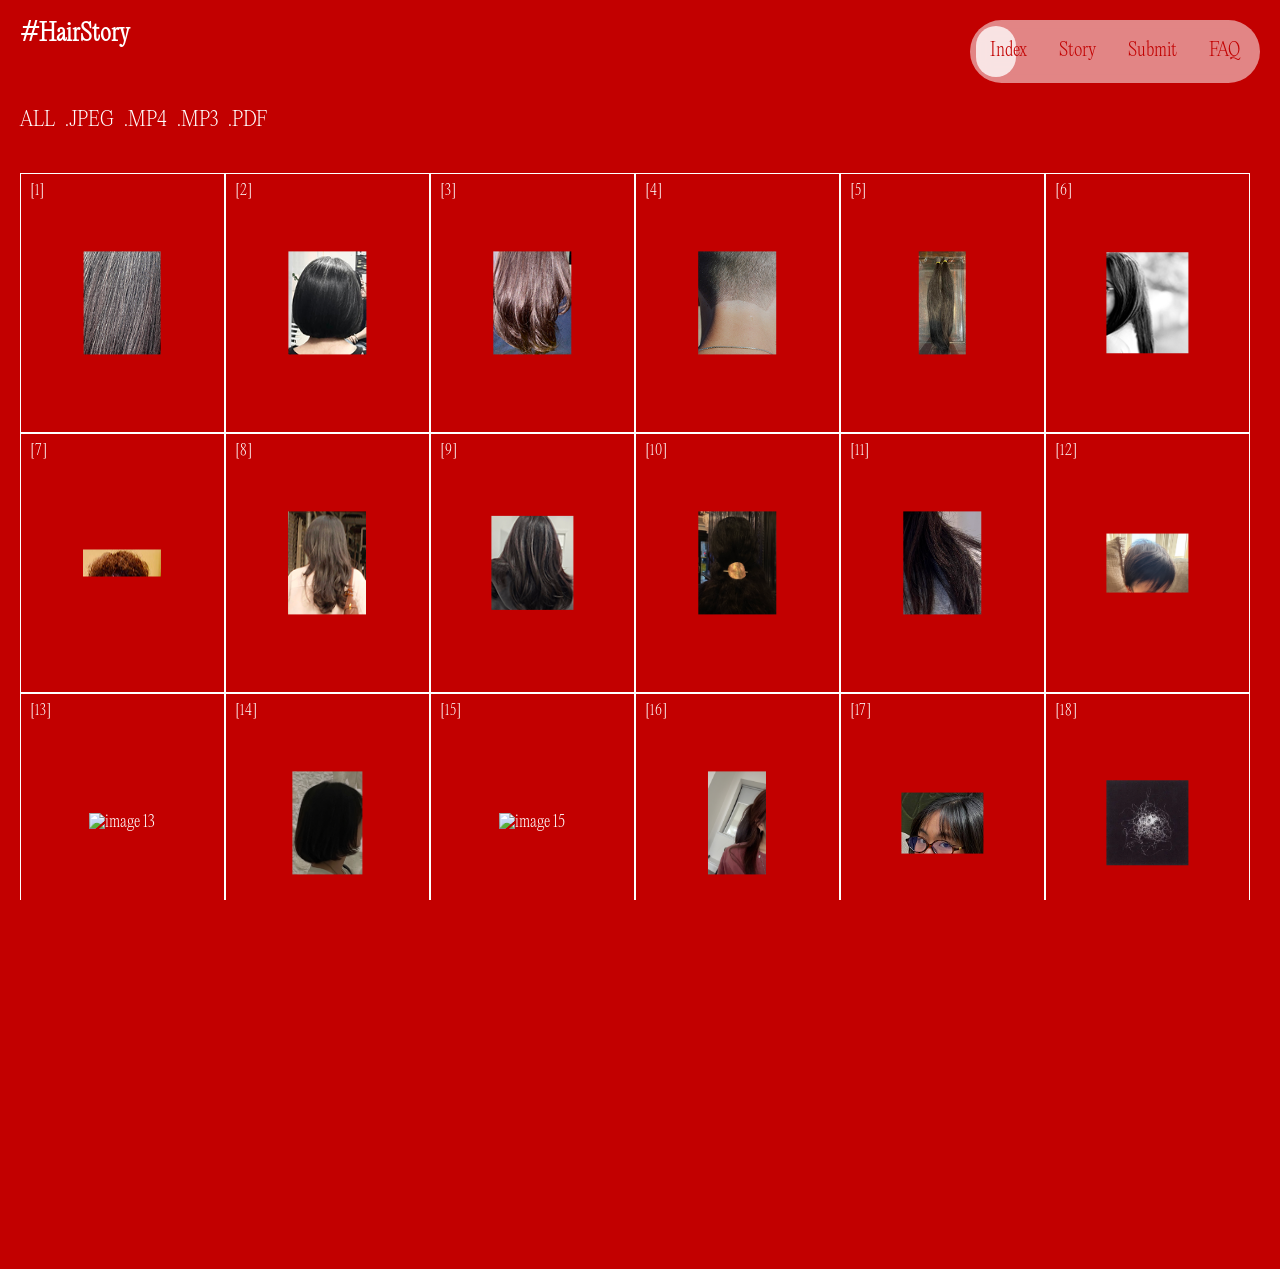
==== commit 48ed2ebd: "new" ====
--- a/index.html
+++ b/index.html
@@ -199,6 +199,15 @@
     <img src="Images/18.png" alt="image 18">
   </div>
 
+    <div class="item type-mp4"
+    data-title="Girlhood"
+    data-author="By Khanh Phan"
+    data-description="Girlhood is when taking a break from my work shift to fix my girl friend's hair."
+    data-video="Images/IMG_9901.MOV"> 
+    <div class="label">[18]</div>
+    <img src="Images/19.jpg" alt="image 18">
+  </div>
+
   </div>
   <div class="detail-panel" id="panel">
   <div class="panel-content">
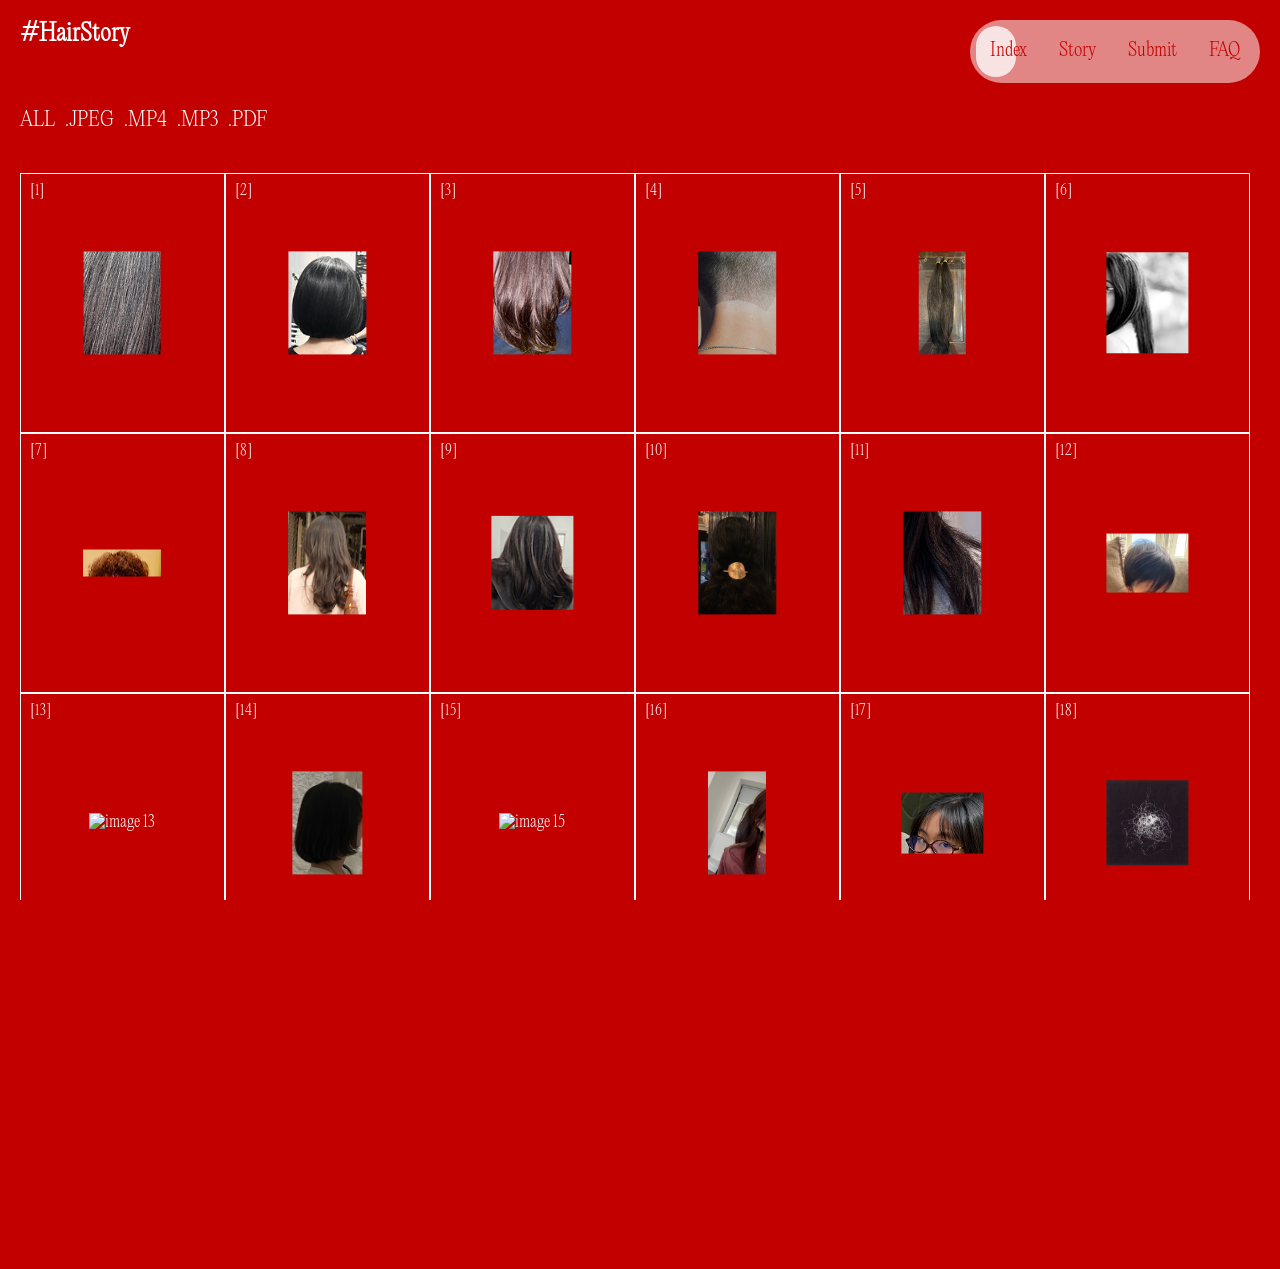
==== commit 319cf873: "comments" ====
--- a/index.html
+++ b/index.html
@@ -237,16 +237,13 @@
 
       const type = button.className; // gets 'jpeg', 'mp3', etc.
 
-      // If ALL is clicked → reset
       if (type === 'all') {
         allItems.forEach(item => item.classList.remove('dim'));
         return;
       }
 
-      // Step 1: dim everything
       allItems.forEach(item => item.classList.add('dim'));
 
-      // Step 2: undim matching items
       const activeItems = document.querySelectorAll('.type-' + type);
       activeItems.forEach(item => item.classList.remove('dim'));
     });
@@ -319,7 +316,7 @@
     }
 
     // =========================
-    // AUDIO (FIXED)
+    // AUDIO 
     // =========================
 if (item.classList.contains('type-mp3') && audio) {
   panelAudio.src = audio;
--- a/styles.css
+++ b/styles.css
@@ -76,7 +76,7 @@
 }
 
 .item:hover .label {
-  color: #C20000; /* your red */
+  color: #C20000; 
 }
 .dim {
   opacity: 0.2;
@@ -131,7 +131,7 @@
   margin: 65px auto 30px auto;
   font-size: 20px;
   width: 90%;}
-/* default = full width (jpeg, mp3, mp4...) */
+
 #panelImage.jpeg {
   width: 100%;
   height: auto;
@@ -177,7 +177,6 @@
   z-index: 9999;
 }
 
-/* red text */
 .menu-item {
   color: #C20000;
   font-size: 14pt;
@@ -189,7 +188,6 @@
   text-decoration: none;
 }
 
-/* sliding highlight */
 .menu-indicator {
   position: absolute;
   top: 6px;
@@ -206,7 +204,7 @@
 
 .home {
   display: grid;
-  grid-template-columns: 2fr 1fr 1fr 1fr; /* first column bigger */
+  grid-template-columns: 2fr 1fr 1fr 1fr; 
   height: 100vh;
 }
 
@@ -215,17 +213,15 @@
   background-size: cover;
   background-position: center;
   transition: background-image 0.4s ease;
-  position: relative; /* important for positioning text */
+  position: relative; 
   overflow: hidden;
 }
 
-/* DEFAULT (all columns form ONE image) */
 .col-1 { background-image: url('Images/CamScanner 4-8-26 23.14_1.jpg'); background-position: 0% center; }
 .col-2 { background-image: url('Images/CamScanner 4-8-26 23.14_1.jpg'); background-position: 33% center; }
 .col-3 { background-image: url('Images/CamScanner 4-8-26 23.14_1.jpg'); background-position: 66% center; }
 .col-4 { background-image: url('Images/CamScanner 4-8-26 23.14_1.jpg'); background-position: 100% center; }
 
-/* HOVER → only that column changes */
 .col-1:hover { background-image: url('Images/IMG_7846.jpg'); }
 .col-2:hover { background-image: url('Images/IMG_7846.jpg'); }
 .col-3:hover { background-image: url('Images/IMG_7846.jpg'); }
@@ -270,7 +266,7 @@
 }
 .col-text span {
   display: block;
-  margin-top: 8px; /* optional spacing */
+  margin-top: 8px; 
   font-size: 15pt;
 }
 .col-2 .col-subtitle,
@@ -278,12 +274,12 @@
 .col-4 .col-subtitle {
   font-size: 50pt;
   margin-top: 150px;
-  position: relative;   /* adjust as needed */
+  position: relative;   
 }
 .col-2 .col-text,
 .col-3 .col-text,
 .col-4 .col-text {
-  position: static;   /* or relative */
+  position: static;  
   margin-top: 10px;
   padding-left: 20px;
   width: 80%;
@@ -291,9 +287,8 @@
 .col-2 .col-text span,
 .col-3 .col-text span,
 .col-4 .col-text span {
-  margin-top: 20px;    /* adjust as needed */
-}
-/* show ONLY on hover */
+  margin-top: 20px;    
+}
 .col:hover .col-subtitle {
   opacity: 1;
   transform: translateY(0);
@@ -312,12 +307,10 @@
   transition: bottom 0.5s ease;
 }
 
-/* slide UP (home → index) */
 .page-transition.up {
   bottom: 0;
 }
 
-/* slide DOWN (index → home) */
 .page-transition.down {
   bottom: -100%;
 }
@@ -354,12 +347,10 @@
   transition: opacity 0.5s ease;
 }
 
-/* smooth fade for title */
 .page-title {
   transition: opacity 0.5s ease;
 }
 
-/* STORY MODE */
 body.story-mode .page-title {
   opacity: 0;
 }
@@ -368,12 +359,10 @@
   opacity: 1;
 }
 
-/* disable ALL hover interactions in story mode */
 body.story-mode .col {
-  pointer-events: none;   /* kills hover + click */
-}
-
-/* lock background (no hover swap) */
+  pointer-events: none; 
+}
+
 body.story-mode .col-1,
 body.story-mode .col-2,
 body.story-mode .col-3,
@@ -381,7 +370,6 @@
   background-image: url('Images/CamScanner 4-8-26 23.14_1.jpg') !important;
 }
 
-/* hide hover text completely */
 body.story-mode .col-subtitle,
 body.story-mode .col-text {
   opacity: 0 !important;
@@ -493,7 +481,6 @@
   transition: transform 0.3s ease;
 }
 
-/* hidden by default */
 .faq-answer {
   max-height: 0;
   overflow: hidden;
@@ -503,7 +490,6 @@
   font-size: 15pt;
 }
 
-/* when active */
 .faq-item.active .faq-answer {
   max-height: 300px;
   opacity: 1;
